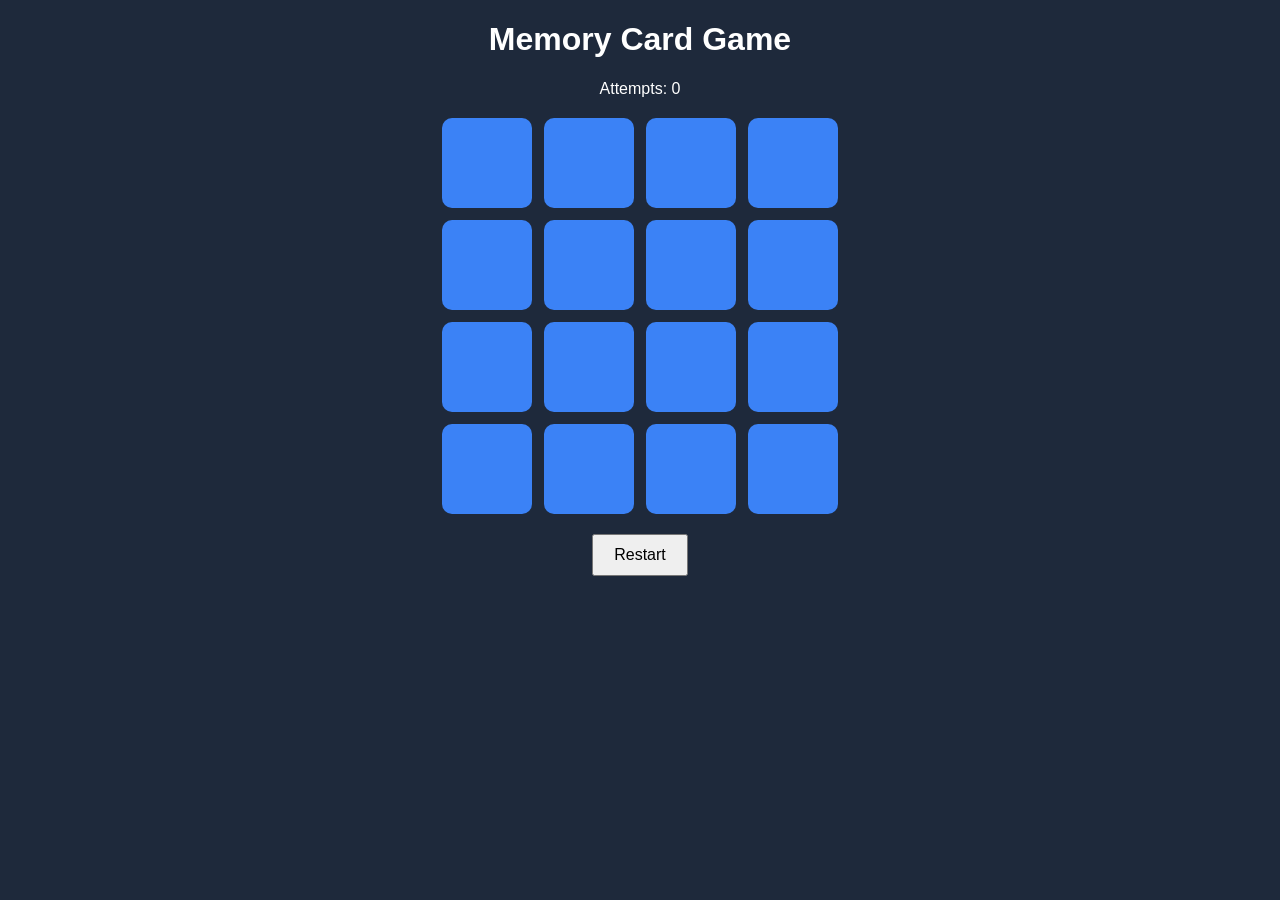
==== gl8v2a4f-memory-card-game/solution/index.html @ b5e04532 "more scripts2" ====
<!DOCTYPE html>
<html lang="en">
<head>
  <meta charset="UTF-8">
  <meta name="viewport" content="width=device-width, initial-scale=1.0">
  <title>Memory Card Game</title>
  <style>
    body { font-family: Arial, sans-serif; text-align: center; background: #1e293b; color: white; }
    .grid { display: grid; grid-template-columns: repeat(4, 90px); gap: 12px; justify-content: center; margin: 20px; }
    .card { width: 90px; height: 90px; perspective: 600px; cursor: pointer; }
    .inner { position: relative; width: 100%; height: 100%; transition: transform 0.5s; transform-style: preserve-3d; }
    .card.flipped .inner { transform: rotateY(180deg); }
    .front, .back { position: absolute; inset: 0; border-radius: 10px; backface-visibility: hidden;
      display: flex; align-items: center; justify-content: center; font-size: 40px; font-weight: bold; }
    .back { background: #3b82f6; }
    .front { background: white; color: #1e293b; transform: rotateY(180deg); }
    .card.matched .front { background: #86efac; }
    button { padding: 10px 20px; font-size: 16px; cursor: pointer; }
  </style>
</head>
<body>
  <h1>Memory Card Game</h1>
  <p>Attempts: <span id="attempts">0</span></p>
  <div class="grid" id="grid"></div>
  <p id="message"></p>
  <button id="restart">Restart</button>

  <script>
    const symbols = ["A", "B", "C", "D", "E", "F", "G", "H"];
    const grid = document.getElementById("grid");
    const attemptsText = document.getElementById("attempts");
    const message = document.getElementById("message");
    let firstCard = null;
    let secondCard = null;
    let lockBoard = false;
    let attempts = 0;
    let matches = 0;
    let flipBackTimer = null;

    function shuffle(array) {
      for (let i = array.length - 1; i > 0; i--) {
        const j = Math.floor(Math.random() * (i + 1));
        [array[i], array[j]] = [array[j], array[i]];
      }
      return array;
    }

    function startGame() {
      clearTimeout(flipBackTimer);
      grid.innerHTML = "";
      resetTurn();
      attempts = 0;
      matches = 0;
      attemptsText.textContent = attempts;
      message.textContent = "";
      shuffle([...symbols, ...symbols]).forEach(symbol => {
        const card = document.createElement("div");
        card.className = "card";
        card.dataset.symbol = symbol;
        card.innerHTML = `<div class="inner"><div class="back"></div><div class="front">${symbol}</div></div>`;
        card.addEventListener("click", () => flipCard(card));
        grid.appendChild(card);
      });
    }

    function flipCard(card) {
      if (lockBoard || card === firstCard || card.classList.contains("matched")) return;
      card.classList.add("flipped");
      if (!firstCard) {
        firstCard = card;
        return;
      }
      secondCard = card;
      attempts++;
      attemptsText.textContent = attempts;
      checkMatch();
    }

    function checkMatch() {
      if (firstCard.dataset.symbol === secondCard.dataset.symbol) {
        firstCard.classList.add("matched");
        secondCard.classList.add("matched");
        matches++;
        resetTurn();
        if (matches === symbols.length) {
          message.textContent = `You won in ${attempts} attempts!`;
        }
      } else {
        lockBoard = true;
        flipBackTimer = setTimeout(() => {
          firstCard.classList.remove("flipped");
          secondCard.classList.remove("flipped");
          resetTurn();
        }, 800);
      }
    }

    function resetTurn() {
      firstCard = null;
      secondCard = null;
      lockBoard = false;
    }

    document.getElementById("restart").addEventListener("click", startGame);
    startGame();
  </script>
</body>
</html>
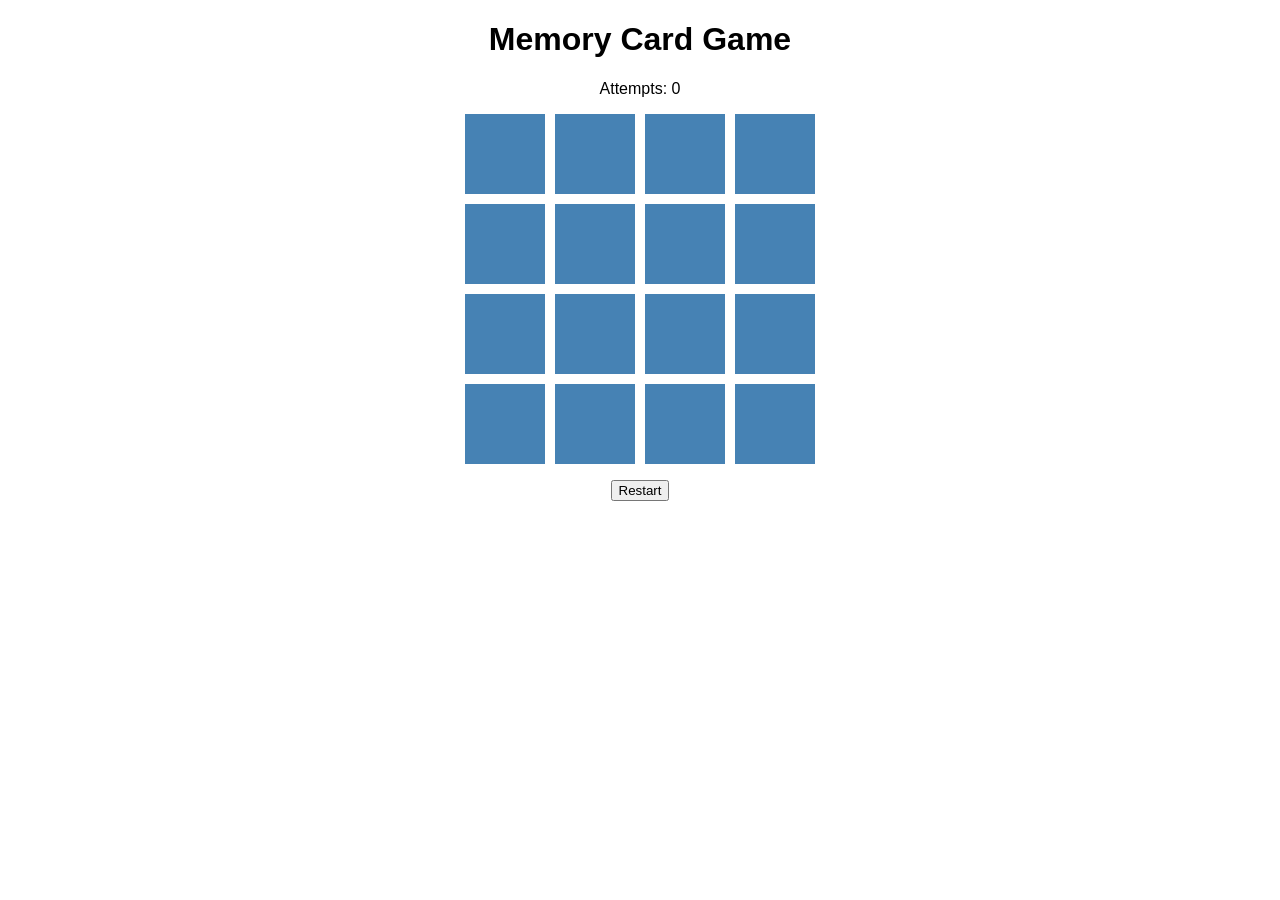
==== commit f3faffda: "more scripts5" ====
--- a/gl8v2a4f-memory-card-game/solution/index.html
+++ b/gl8v2a4f-memory-card-game/solution/index.html
@@ -4,19 +4,7 @@
   <meta charset="UTF-8">
   <meta name="viewport" content="width=device-width, initial-scale=1.0">
   <title>Memory Card Game</title>
-  <style>
-    body { font-family: Arial, sans-serif; text-align: center; background: #1e293b; color: white; }
-    .grid { display: grid; grid-template-columns: repeat(4, 90px); gap: 12px; justify-content: center; margin: 20px; }
-    .card { width: 90px; height: 90px; perspective: 600px; cursor: pointer; }
-    .inner { position: relative; width: 100%; height: 100%; transition: transform 0.5s; transform-style: preserve-3d; }
-    .card.flipped .inner { transform: rotateY(180deg); }
-    .front, .back { position: absolute; inset: 0; border-radius: 10px; backface-visibility: hidden;
-      display: flex; align-items: center; justify-content: center; font-size: 40px; font-weight: bold; }
-    .back { background: #3b82f6; }
-    .front { background: white; color: #1e293b; transform: rotateY(180deg); }
-    .card.matched .front { background: #86efac; }
-    button { padding: 10px 20px; font-size: 16px; cursor: pointer; }
-  </style>
+  <link rel="stylesheet" href="style.css">
 </head>
 <body>
   <h1>Memory Card Game</h1>
@@ -24,85 +12,6 @@
   <div class="grid" id="grid"></div>
   <p id="message"></p>
   <button id="restart">Restart</button>
-
-  <script>
-    const symbols = ["A", "B", "C", "D", "E", "F", "G", "H"];
-    const grid = document.getElementById("grid");
-    const attemptsText = document.getElementById("attempts");
-    const message = document.getElementById("message");
-    let firstCard = null;
-    let secondCard = null;
-    let lockBoard = false;
-    let attempts = 0;
-    let matches = 0;
-    let flipBackTimer = null;
-
-    function shuffle(array) {
-      for (let i = array.length - 1; i > 0; i--) {
-        const j = Math.floor(Math.random() * (i + 1));
-        [array[i], array[j]] = [array[j], array[i]];
-      }
-      return array;
-    }
-
-    function startGame() {
-      clearTimeout(flipBackTimer);
-      grid.innerHTML = "";
-      resetTurn();
-      attempts = 0;
-      matches = 0;
-      attemptsText.textContent = attempts;
-      message.textContent = "";
-      shuffle([...symbols, ...symbols]).forEach(symbol => {
-        const card = document.createElement("div");
-        card.className = "card";
-        card.dataset.symbol = symbol;
-        card.innerHTML = `<div class="inner"><div class="back"></div><div class="front">${symbol}</div></div>`;
-        card.addEventListener("click", () => flipCard(card));
-        grid.appendChild(card);
-      });
-    }
-
-    function flipCard(card) {
-      if (lockBoard || card === firstCard || card.classList.contains("matched")) return;
-      card.classList.add("flipped");
-      if (!firstCard) {
-        firstCard = card;
-        return;
-      }
-      secondCard = card;
-      attempts++;
-      attemptsText.textContent = attempts;
-      checkMatch();
-    }
-
-    function checkMatch() {
-      if (firstCard.dataset.symbol === secondCard.dataset.symbol) {
-        firstCard.classList.add("matched");
-        secondCard.classList.add("matched");
-        matches++;
-        resetTurn();
-        if (matches === symbols.length) {
-          message.textContent = `You won in ${attempts} attempts!`;
-        }
-      } else {
-        lockBoard = true;
-        flipBackTimer = setTimeout(() => {
-          firstCard.classList.remove("flipped");
-          secondCard.classList.remove("flipped");
-          resetTurn();
-        }, 800);
-      }
-    }
-
-    function resetTurn() {
-      firstCard = null;
-      secondCard = null;
-      lockBoard = false;
-    }
-
-    document.getElementById("restart").addEventListener("click", startGame);
-    startGame();
-  </script>
+  <script src="script.js"></script>
 </body>
 </html>
--- a/gl8v2a4f-memory-card-game/solution/style.css
+++ b/gl8v2a4f-memory-card-game/solution/style.css
@@ -0,0 +1,9 @@
+body { font-family: Arial; text-align: center; }
+.grid { display: grid; grid-template-columns: repeat(4, 80px); gap: 10px; justify-content: center; }
+.card { height: 80px; perspective: 600px; cursor: pointer; }
+.inner { position: relative; height: 100%; transition: transform 0.5s; transform-style: preserve-3d; }
+.flipped .inner { transform: rotateY(180deg); }
+.front, .back { position: absolute; inset: 0; backface-visibility: hidden; display: flex; align-items: center; justify-content: center; font-size: 36px; }
+.back { background: steelblue; }
+.front { background: white; border: 2px solid steelblue; transform: rotateY(180deg); }
+.matched .front { background: lightgreen; }
